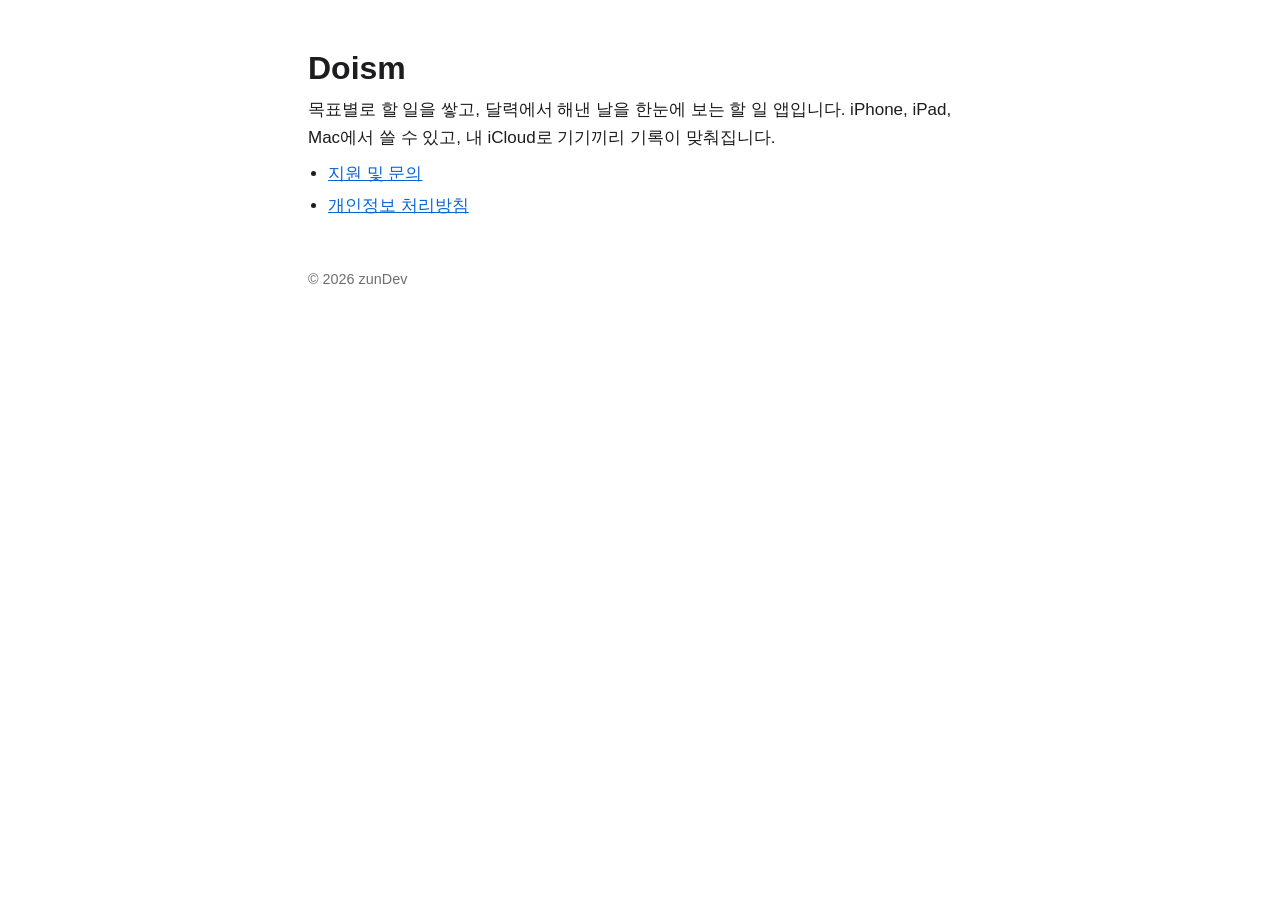
==== index.html @ 9528875f "Add support and privacy policy pages" ====
<!doctype html>
<html lang="ko">
<head>
  <meta charset="utf-8">
  <meta name="viewport" content="width=device-width, initial-scale=1">
  <title>Doism</title>
  <meta name="description" content="Doism - 목표별 할 일과 달력. iPhone, iPad, Mac">
  <link rel="stylesheet" href="style.css">
</head>
<body>
<main>
  <h1>Doism</h1>
  <p>목표별로 할 일을 쌓고, 달력에서 해낸 날을 한눈에 보는 할 일 앱입니다. iPhone, iPad, Mac에서 쓸 수 있고, 내 iCloud로 기기끼리 기록이 맞춰집니다.</p>
  <ul>
    <li><a href="support/">지원 및 문의</a></li>
    <li><a href="privacy/">개인정보 처리방침</a></li>
  </ul>
  <footer>© 2026 zunDev</footer>
</main>
</body>
</html>
---- style.css ----
:root {
  color-scheme: light dark;
  --text: #1d1d1f;
  --muted: #6e6e73;
  --bg: #ffffff;
  --line: #d2d2d7;
  --link: #0a64d6;
}

@media (prefers-color-scheme: dark) {
  :root {
    --text: #f5f5f7;
    --muted: #a1a1a6;
    --bg: #111113;
    --line: #3a3a3c;
    --link: #5eb0ff;
  }
}

* { box-sizing: border-box; }

body {
  margin: 0;
  background: var(--bg);
  color: var(--text);
  font: 17px/1.65 -apple-system, BlinkMacSystemFont, "Apple SD Gothic Neo", "Pretendard", "Noto Sans KR", sans-serif;
  word-break: keep-all;
  overflow-wrap: anywhere;
}

main {
  max-width: 44rem;
  margin: 0 auto;
  padding: 3rem 1.25rem 4rem;
}

h1 { font-size: 2rem; line-height: 1.25; margin: 0 0 0.5rem; }
h2 { font-size: 1.25rem; margin: 2.25rem 0 0.5rem; }
p, ul { margin: 0.5rem 0; }
ul { padding-left: 1.25rem; }
li + li { margin-top: 0.25rem; }

a { color: var(--link); }
a:focus-visible { outline: 2px solid var(--link); outline-offset: 2px; border-radius: 2px; }

.meta { color: var(--muted); font-size: 0.95rem; }
hr { border: 0; border-top: 1px solid var(--line); margin: 3rem 0 1.5rem; }

nav { margin-bottom: 2rem; font-size: 0.95rem; }
nav a { margin-right: 1rem; }

footer { color: var(--muted); font-size: 0.9rem; margin-top: 3rem; }
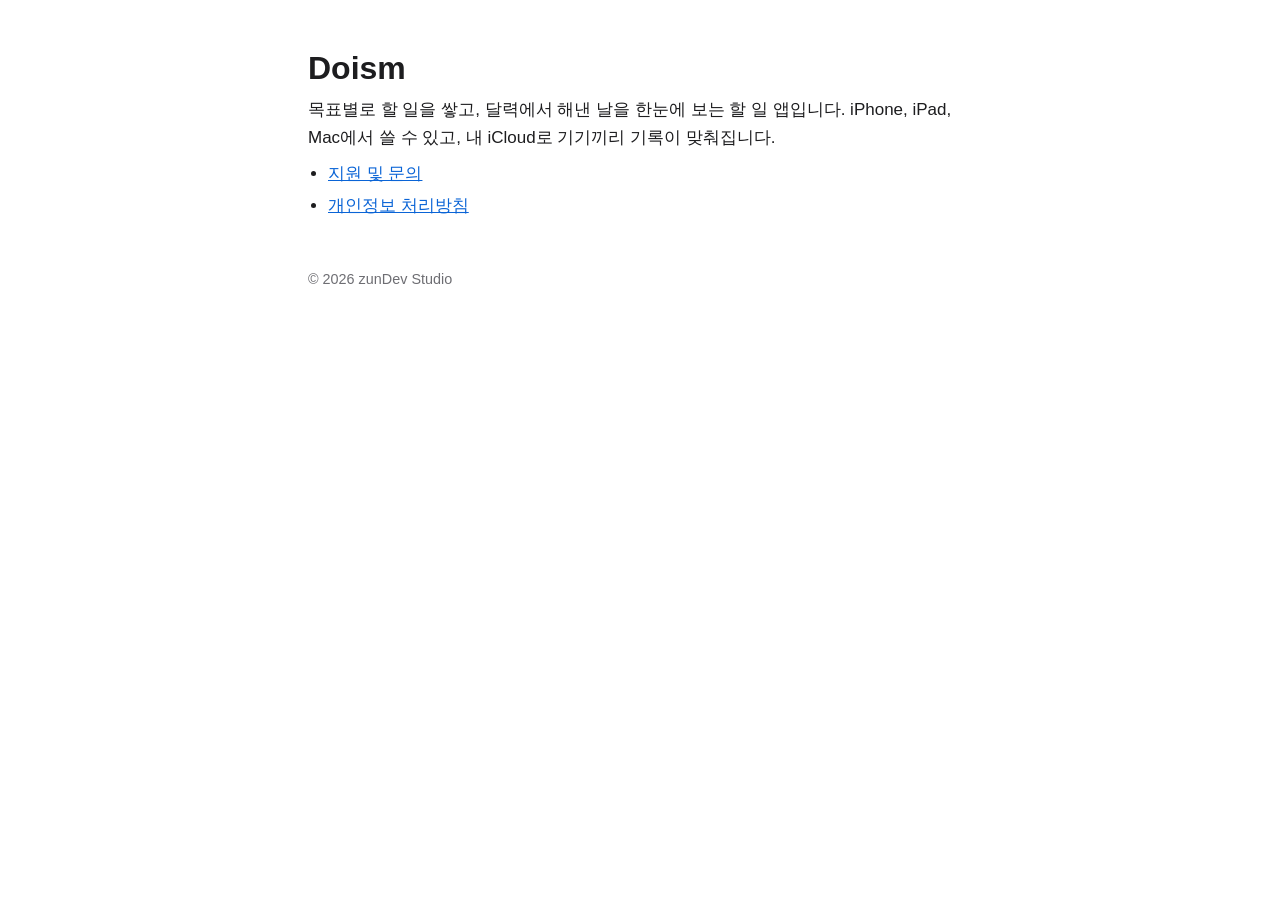
==== commit e2b46688: "Name the operator zunDev Studio" ====
--- a/index.html
+++ b/index.html
@@ -15,7 +15,7 @@
     <li><a href="support/">지원 및 문의</a></li>
     <li><a href="privacy/">개인정보 처리방침</a></li>
   </ul>
-  <footer>© 2026 zunDev</footer>
+  <footer>© 2026 zunDev Studio</footer>
 </main>
 </body>
 </html>
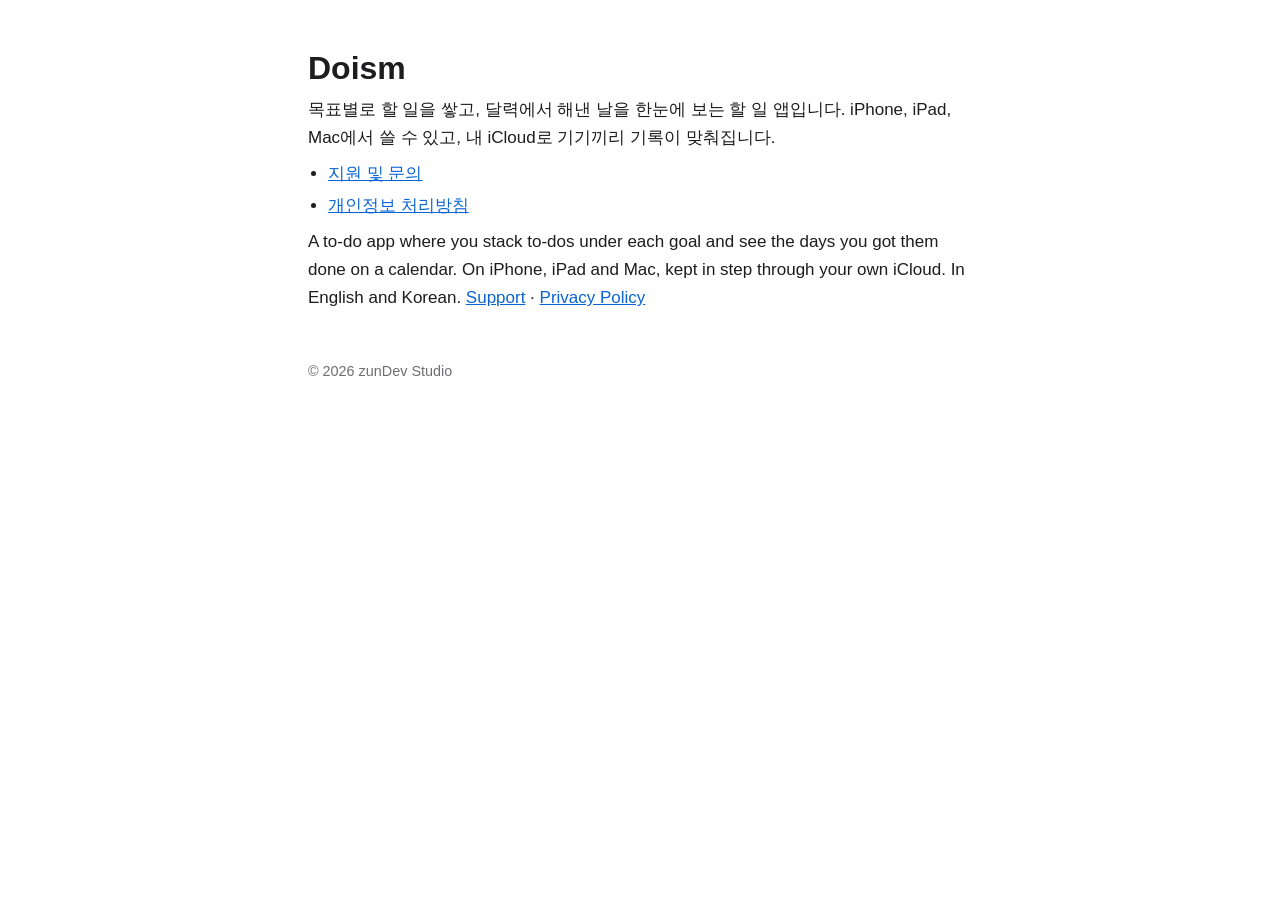
==== commit 94052ab9: "Expand the English support section and link the English sections The support page gets the same answ" ====
--- a/index.html
+++ b/index.html
@@ -15,6 +15,7 @@
     <li><a href="support/">지원 및 문의</a></li>
     <li><a href="privacy/">개인정보 처리방침</a></li>
   </ul>
+  <p lang="en">A to-do app where you stack to-dos under each goal and see the days you got them done on a calendar. On iPhone, iPad and Mac, kept in step through your own iCloud. In English and Korean. <a href="support/">Support</a> · <a href="privacy/">Privacy Policy</a></p>
   <footer>© 2026 zunDev Studio</footer>
 </main>
 </body>
